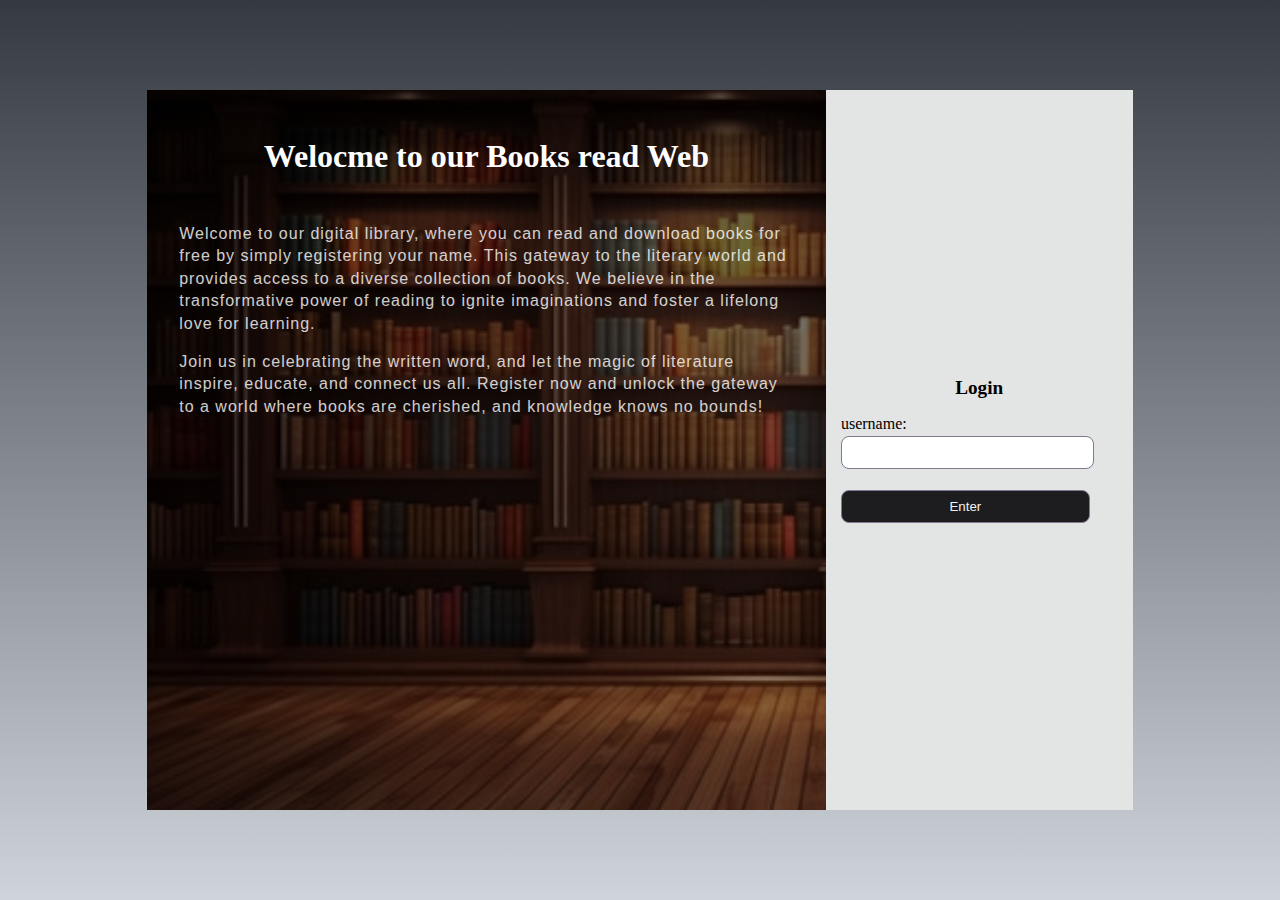
==== templates/index.html @ 8d7ad409 "finished the final project" ====
<!DOCTYPE html>
<html lang="en">

<head>
  <meta charset="UTF-8">
  <meta name="viewport" content="width=device-width, initial-scale=1.0">
  <title>login</title>
  <link rel="stylesheet" href="../static/style.css">
</head>

<body>
  <div class="box">
    <div class="cont">
      <div class="content">
        <h1>Welocme to our Books read Web</h1>
        <p>Welcome to our digital library, where you can read and download books for free by simply registering your
          name. This gateway to the literary world and provides access to a diverse collection of books. We believe in
          the transformative power of reading to
          ignite imaginations and foster a lifelong love for learning.
        </p>
        <p>Join us in celebrating the written word, and let the magic of literature inspire, educate, and connect us
          all. Register now and unlock the gateway to a world where books are cherished, and knowledge knows no bounds!
        </p>
      </div>
      <div class="login">
        <h3>Login</h3>
        <form action="" method="">
          <label for="name">username:</label><br>
          <input type="text" id="name" name="name"><br>
          <input type="submit" value="Enter" id="btn">
        </form>
      </div>
    </div>
  </div>
  <script src="../static/script.js" defer></script>
</body>

</html>
---- static/style.css ----
*{
  margin: 0;
  padding: 0;
}
/* ===============index.html page============ */
.box{
  width: 100%;
  height: 100vh;
  display: flex;
  background: linear-gradient( #afbc99, #837892);
  background: linear-gradient( #343a40, #ced4da);
}
.box .cont{
  width: 80%;
  height: 80%;
  display: flex;
  justify-content: center;
  align-items: center;
  margin: auto;
  overflow: hidden;
}
.cont .content{
  width: 60%;
  height: 100%;
  color: #fff;
  background: linear-gradient(#000000a5, #00000052), url(./images/book.jpg);
  background-size: cover;
  padding: 2rem;
}
.content h1{
  text-align: center;
  margin: 3rem 0;
}
.content p{
  font-family: "Arial", sans-serif;
  line-height: 1.4;
  letter-spacing: 1px;
  opacity: .8;
  margin: 1rem 0;
}
.cont .login{
  width: 30%;
  height: 100%;
  background: #e3e4e4;
  display: flex;
  flex-direction: column;
  justify-content: center;
  align-items: center;
}
.login h3{
  text-align: center;
  margin-bottom: 1rem;
  font-size: 1.2rem;
}
.login form{
  width: 90%;
}
.login input{
  width: 85%;
  display: block;
  margin-top: .2rem;
  border: none;
  border: 1px solid #837892;
  border-radius: 8px;
  padding: 8px;
}
.login input[type="submit"]{
  cursor: pointer;
  width: 90%;
  background: #1d1c1f;
  color: #f2f3f3;
}

/* ==========================home.html page==================================
============================================================================== */
.home-foot{
  width: 100%;
  padding: 1rem 0;
  display: flex;
  justify-content: space-around;
  align-items: center;
  background: #0f0f10;
  color: #e4e3e7;
}
.home-foot a{
  text-decoration: none;
  color: inherit;
}
.home-foot span{
  font-family: Cochin, Georgia, Times, 'Times New Roman', serif;
  letter-spacing: .1rem;
  color: #0dd7cd;
}
nav a{
  text-decoration: none;
  color: #e4e3e7;
  font-size: 1.1rem;
  margin-right: 10px;
}
.media a{
  margin-right: 8px;

}
.media a:hover{
  transform: scale(1.2);
}
/* ======================================================
=======================homepage for the book cards========= */
.books-container {
  display: flex;
  flex-wrap: wrap;
  justify-content: space-evenly;
}
.eachbook {
  width: 30%;
  margin-bottom: 20px;
  border: 1px solid #ddd;
  padding: 15px;
  box-sizing: border-box;
  box-shadow: rgba(17, 12, 46, 0.15) 0px 48px 100px 0px;
}

.eachbook img {
  width: 100%;
  height: 230px;
}

.eachbook .info {
  text-align: center;
}
.eachbook .info p{
  text-align: left;
  font-size: 13px;
  opacity: .8;
  margin: 1rem 0;
}
.eachbook h3 {
  margin: 10px 0 5px 0;
}
.eachbook .btns{
  margin-top: 20px;
}
.eachbook a {
  margin-top: 10px;
  text-align: center;
  padding: 8px 15px;
  background-color: #0d130d;
  color: #fff;
  text-decoration: none;
  border-radius: 5px;
  cursor: pointer;
}

.eachbook a:hover {
  background-color: #4586a0;
  transform: scale(1.1);
}

.date{
  text-align: right;
  font-size: 1.1rem;
  font-family: 'Lucida Sans', 'Lucida Sans Regular', 'Lucida Grande', 'Lucida Sans Unicode', Geneva, Verdana, sans-serif;
  font-weight: 500;
  margin: .4rem;
  color: #343a40;
}

/* ==========================================================
=======================About.html page======================= */
.about{
  width: 100%;
  height: 60vh;
  display: flex;
  justify-content: center;
  align-items: center;
  background: linear-gradient(#000000a5, #00000052), url(./images/about.jpg) no-repeat;
  background-size: cover;
  background-position: center;
  color: #ffffff;
}
.about-us{
  width: 80%;
  background: #1d1c1f;
  color: #fff;
  margin: auto;
}
.about-us .aside{
  width: 100%;
  display: flex;
  justify-content: space-evenly;
  align-items: center;
  padding-top: 1rem;
}
.description{
  width: 80%;
  margin: auto;
  padding-bottom: 1rem;
}
.aside h3{
  text-align: center;
  font-family:  sans-serif;
  margin-bottom: 1rem;
}
.aside p, .description p{
  line-height: 1.7;
  font-size: 1.1rem;
}
.description a{
  text-decoration: none;
  display: block;
  text-align: center;
  margin: .8rem 0;
  padding: 1rem;
  width: 5rem;
  border: 1px solid #94bcee;
  background: #f2f3f3;
  color: #343a40;
}
.aside .about-content{
  width: 50%;
}
.aside .left, .aside .right{
  width: 35%;
}
.left img,.right img{
  width: 100%;
  padding: 1rem;
}

/* ===============================================================
============================Testimonial page====================== */
.testimony{
  width: 100%;
  background: linear-gradient( #343a40,#0dd7cd, #94bcee);
}

/* ====================================================
==================Media qurey========================= */
@media screen and (max-width: 600px) {
  .books-container{
    flex-direction: column;
  }
  .eachbook{
    width: 90%;
    margin: auto;
  }
  /*======= about page======== */
  .about-us .aside{
    flex-direction: column;
  }

  footer.home-foot{
    flex-direction: column;
  }
}
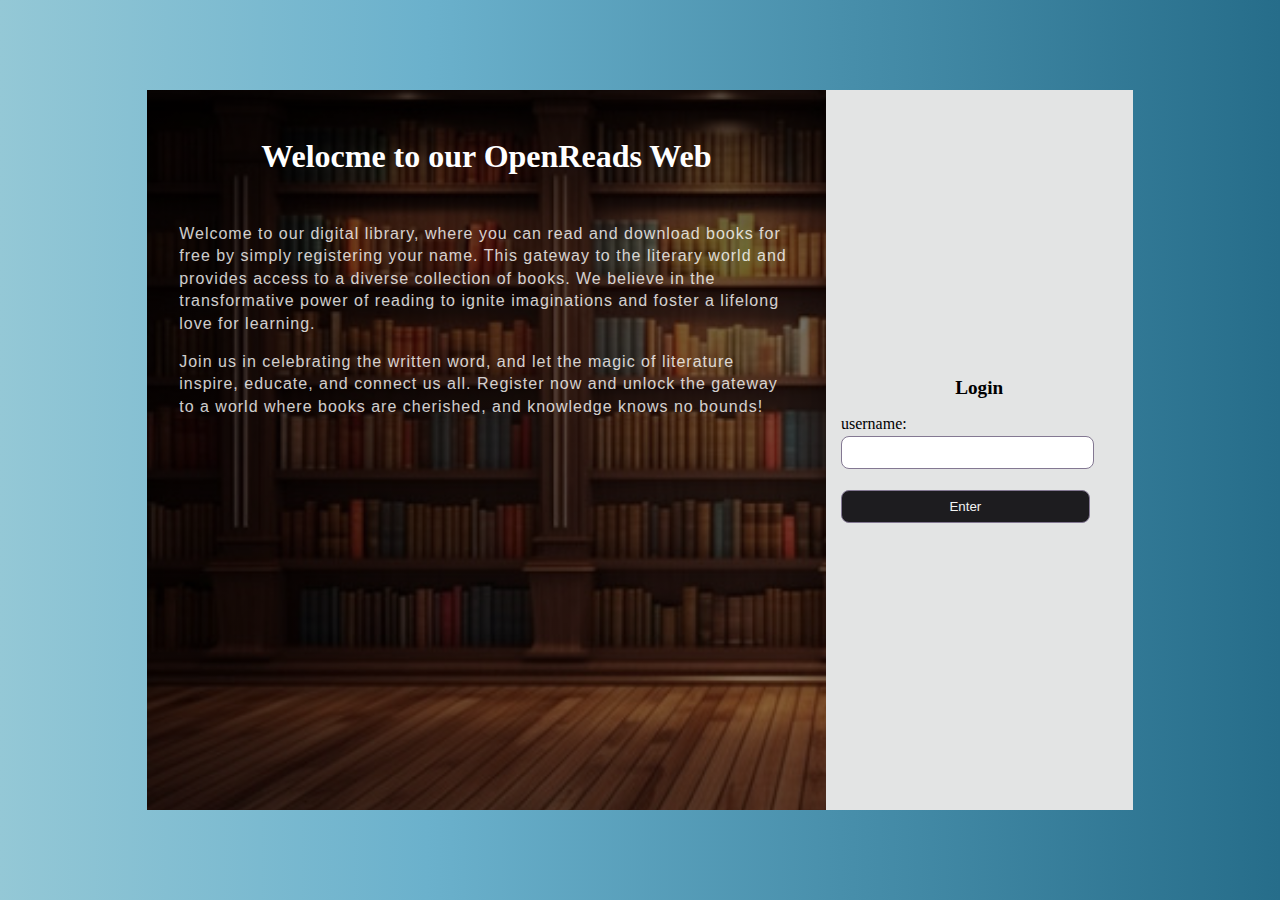
==== commit 0411b268: "Added features and update some files" ====
--- a/templates/index.html
+++ b/templates/index.html
@@ -5,6 +5,7 @@
   <meta charset="UTF-8">
   <meta name="viewport" content="width=device-width, initial-scale=1.0">
   <title>login</title>
+  <link rel="shortcut icon" href="../static/images/logo.png" type="image/x-icon">
   <link rel="stylesheet" href="../static/style.css">
 </head>
 
@@ -12,7 +13,7 @@
   <div class="box">
     <div class="cont">
       <div class="content">
-        <h1>Welocme to our Books read Web</h1>
+        <h1>Welocme to our OpenReads Web</h1>
         <p>Welcome to our digital library, where you can read and download books for free by simply registering your
           name. This gateway to the literary world and provides access to a diverse collection of books. We believe in
           the transformative power of reading to
@@ -21,18 +22,19 @@
         <p>Join us in celebrating the written word, and let the magic of literature inspire, educate, and connect us
           all. Register now and unlock the gateway to a world where books are cherished, and knowledge knows no bounds!
         </p>
+        <a href="/#login" class="start">Start</a>
       </div>
-      <div class="login">
+      <div class="login" id="login">
         <h3>Login</h3>
-        <form action="" method="">
+        <form action="/home" method="">
           <label for="name">username:</label><br>
-          <input type="text" id="name" name="name"><br>
+          <input type="text" id="name" name="name" required><br>
           <input type="submit" value="Enter" id="btn">
         </form>
       </div>
     </div>
   </div>
-  <script src="../static/script.js" defer></script>
+  <script src="../static/script.js"></script>
 </body>
 
 </html>--- a/static/style.css
+++ b/static/style.css
@@ -7,8 +7,7 @@
   width: 100%;
   height: 100vh;
   display: flex;
-  background: linear-gradient( #afbc99, #837892);
-  background: linear-gradient( #343a40, #ced4da);
+  background: linear-gradient(to right, #94C8D6, #6BB1CC, #478EAA, #266D8A);
 }
 .box .cont{
   width: 80%;
@@ -37,6 +36,14 @@
   letter-spacing: 1px;
   opacity: .8;
   margin: 1rem 0;
+}
+.content .start{
+  display: none;
+  text-decoration: none;
+  padding: 1rem;
+  text-align: center;
+  background: #f4f4f4;
+  color: #0f0f10;
 }
 .cont .login{
   width: 30%;
@@ -73,7 +80,7 @@
 
 /* ==========================home.html page==================================
 ============================================================================== */
-.home-foot{
+footer{
   width: 100%;
   padding: 1rem 0;
   display: flex;
@@ -82,11 +89,11 @@
   background: #0f0f10;
   color: #e4e3e7;
 }
-.home-foot a{
+footer a{
   text-decoration: none;
   color: inherit;
 }
-.home-foot span{
+span{
   font-family: Cochin, Georgia, Times, 'Times New Roman', serif;
   letter-spacing: .1rem;
   color: #0dd7cd;
@@ -97,12 +104,16 @@
   font-size: 1.1rem;
   margin-right: 10px;
 }
+#logout:hover{
+  background: #a8151b;
+  transform: scale(1.1);
+}
 .media a{
   margin-right: 8px;
 
 }
-.media a:hover{
-  transform: scale(1.2);
+.media i:hover{
+  transform: scale(1.1);
 }
 /* ======================================================
 =======================homepage for the book cards========= */
@@ -136,13 +147,15 @@
 }
 .eachbook h3 {
   margin: 10px 0 5px 0;
-}
-.eachbook .btns{
+  font-size: 20px;
+}
+.eachbook .links{
   margin-top: 20px;
 }
 .eachbook a {
   margin-top: 10px;
   text-align: center;
+  font-size: 1rem;
   padding: 8px 15px;
   background-color: #0d130d;
   color: #fff;
@@ -151,15 +164,14 @@
   cursor: pointer;
 }
 
-.eachbook a:hover {
+.links a:hover {
   background-color: #4586a0;
-  transform: scale(1.1);
 }
 
 .date{
   text-align: right;
   font-size: 1.1rem;
-  font-family: 'Lucida Sans', 'Lucida Sans Regular', 'Lucida Grande', 'Lucida Sans Unicode', Geneva, Verdana, sans-serif;
+  font-family:  Geneva, Verdana, sans-serif;
   font-weight: 500;
   margin: .4rem;
   color: #343a40;
@@ -183,6 +195,7 @@
   background: #1d1c1f;
   color: #fff;
   margin: auto;
+  overflow: hidden;
 }
 .about-us .aside{
   width: 100%;
@@ -209,9 +222,9 @@
   text-decoration: none;
   display: block;
   text-align: center;
+  width: max-content;
   margin: .8rem 0;
   padding: 1rem;
-  width: 5rem;
   border: 1px solid #94bcee;
   background: #f2f3f3;
   color: #343a40;
@@ -237,6 +250,24 @@
 /* ====================================================
 ==================Media qurey========================= */
 @media screen and (max-width: 600px) {
+  .box{
+    height: auto;
+  }
+  .box .cont{
+    width: 100%;
+    height: 70rem;
+    flex-direction: column;
+  }
+  .cont .content,
+  .cont .login{
+    width: 100%;
+  }
+  .content .start{
+    display: block;
+    width: 4rem;
+    margin: auto;
+  }
+  /* =======home========= */
   .books-container{
     flex-direction: column;
   }
@@ -245,9 +276,21 @@
     margin: auto;
   }
   /*======= about page======== */
+  .about-us{
+    width: 100%;
+  }
   .about-us .aside{
     flex-direction: column;
   }
+  .aside .about-content{
+    width: 90%;
+  }
+  .aside .left, .aside .right{
+    width: 100%;
+  }
+  .content p{
+    padding: 0 10px;
+  }
 
   footer.home-foot{
     flex-direction: column;
